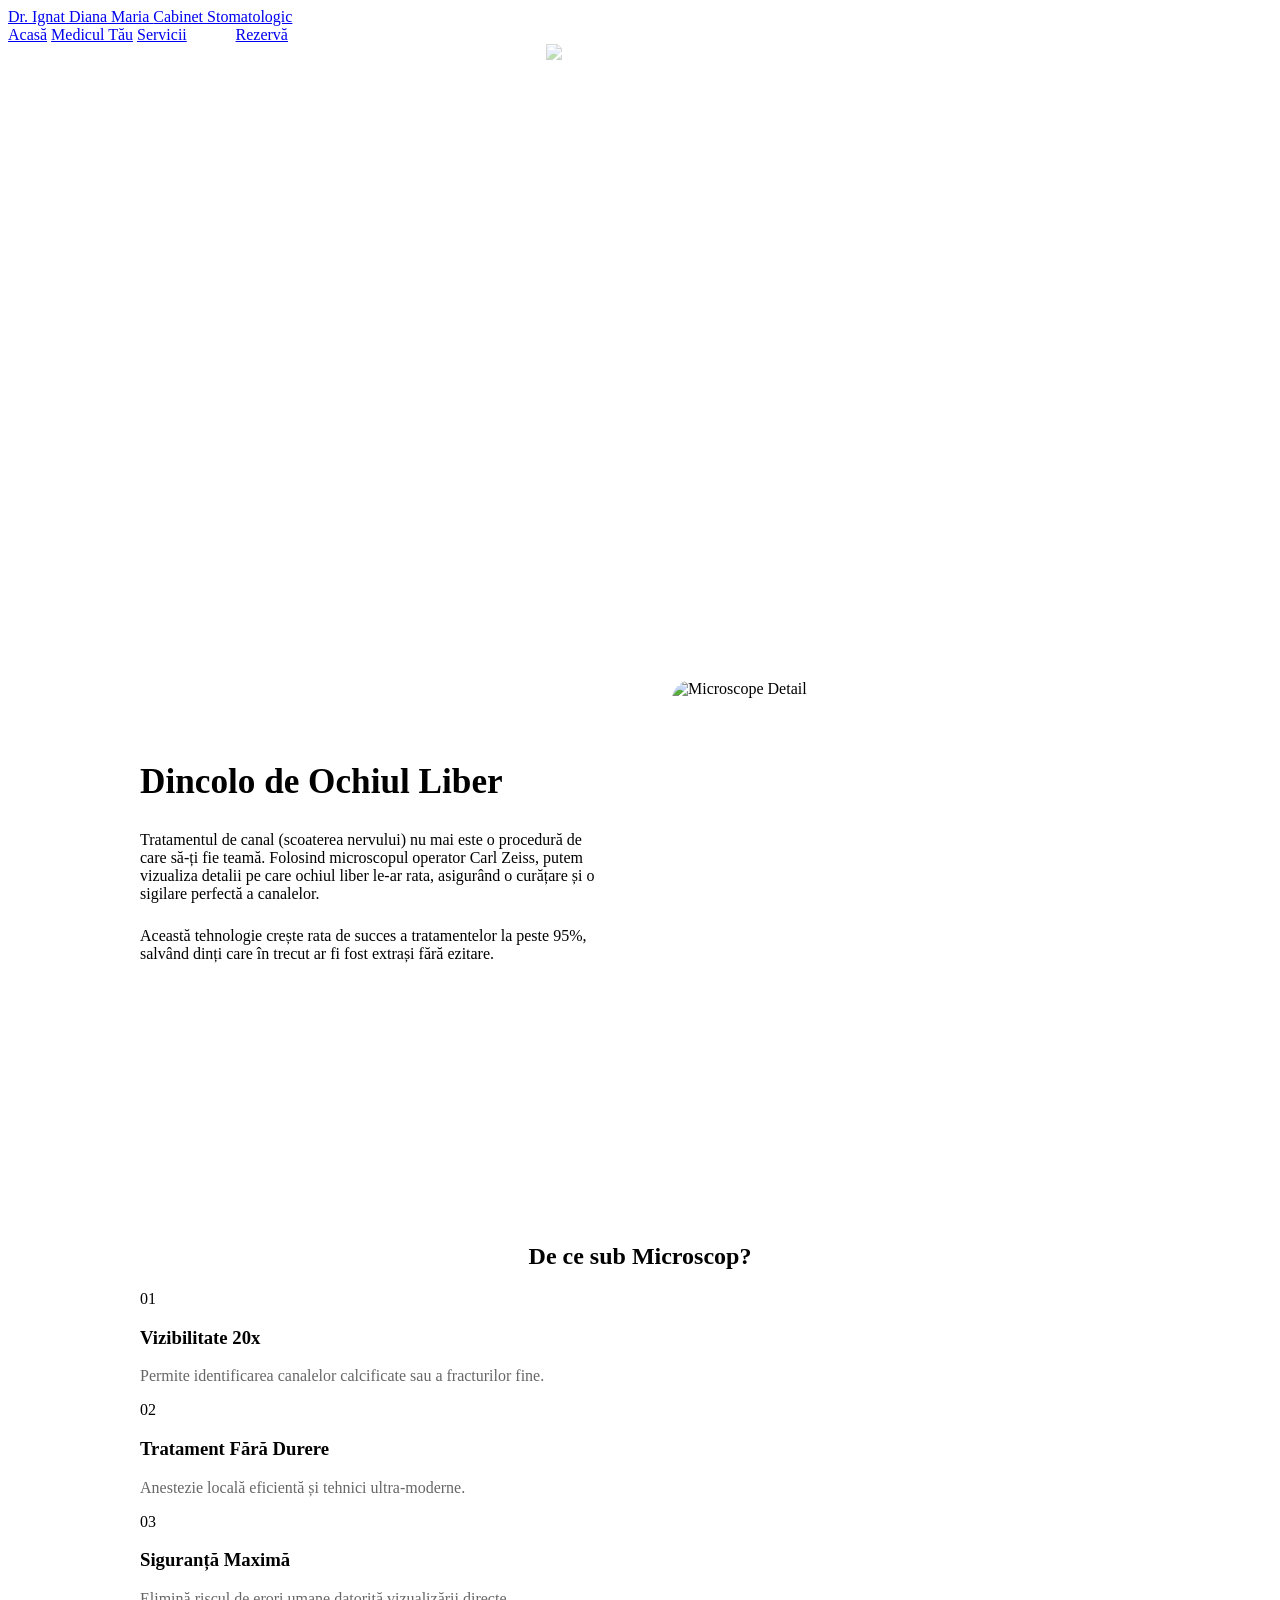
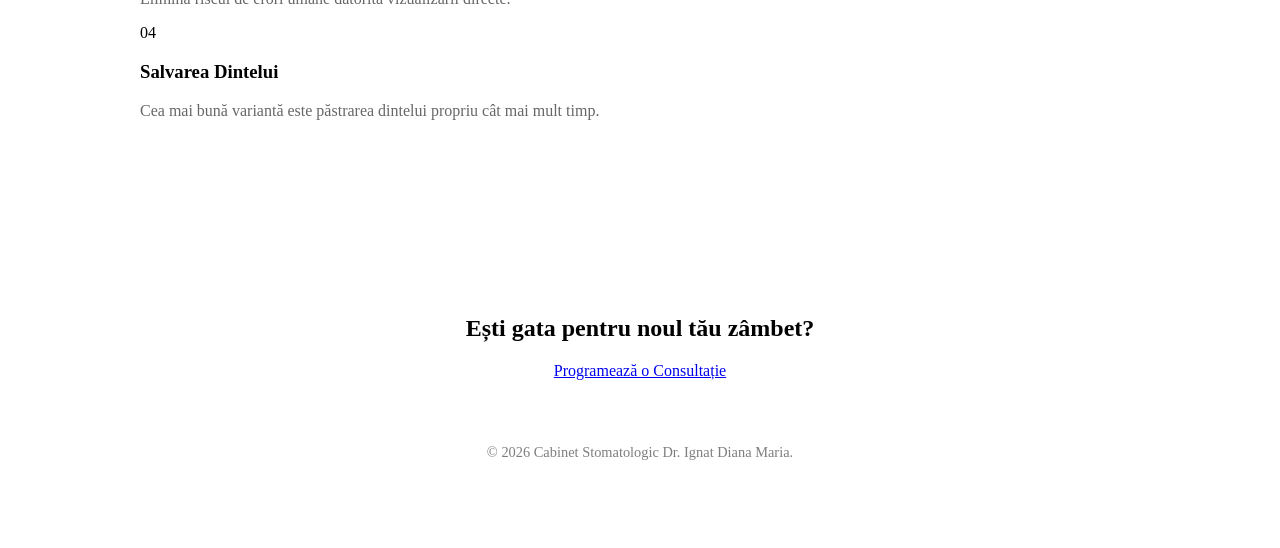
==== servicii/endodontie.html @ aad95152 "Implement cache busting for CSS and JS" ====
<!DOCTYPE html>
<html lang="ro">
<head>
    <meta charset="UTF-8">
    <meta name="viewport" content="width=device-width, initial-scale=1.0, maximum-scale=1.0, user-scalable=no">
    <title>Endodonție | Dr. Ignat Diana Maria</title>
    <meta name="description" content="Tratamente de canal sub microscop pentru salvarea dinților naturali. Endodonție de precizie în Cluj-Napoca.">
    
    <!-- Google Fonts -->
    <link rel="preconnect" href="https://fonts.googleapis.com">
    <link rel="preconnect" href="https://fonts.gstatic.com" crossorigin>
    <link href="https://fonts.googleapis.com/css2?family=Bodoni+Moda:ital,wght@0,400;0,500;0,600;0,700;1,400&family=Jost:wght@300;400;500;600;700&display=swap" rel="stylesheet">
    
    <!-- FontAwesome -->
    <link rel="stylesheet" href="https://cdnjs.cloudflare.com/ajax/libs/font-awesome/6.4.0/css/all.min.css">
    
    <!-- Custom Style -->
    <link rel="stylesheet" href="../css/style.css?v=202603092117">
    <style>
        .service-detail-hero {
            height: 60vh;
            position: relative;
            display: flex;
            align-items: center;
            justify-content: center;
            text-align: center;
            color: #fff;
            overflow: hidden;
            background-color: var(--surface-dark);
        }
        .service-hero-bg {
            position: absolute;
            top: 0;
            left: 0;
            width: 100%;
            height: 100%;
            z-index: 0;
        }
        .service-hero-bg img {
            width: 100%;
            height: 100%;
            object-fit: cover;
            opacity: 0.4;
        }
        .service-hero-content {
            position: relative;
            z-index: 1;
            max-width: 800px;
            padding: 0 5%;
        }
        .content-section {
            padding: 6rem 5%;
            max-width: 1000px;
            margin: 0 auto;
        }
        .content-grid {
            display: grid;
            grid-template-columns: 1fr 1fr;
            gap: 4rem;
            align-items: center;
        }
        .back-btn {
            display: inline-flex;
            align-items: center;
            gap: 10px;
            margin-bottom: 2rem;
            color: var(--accent-gold);
            font-weight: 500;
        }
        @media (max-width: 768px) {
            .content-grid { grid-template-columns: 1fr; }
        }
    </style>
</head>
<body>

    <!-- CUSTOM CURSOR -->
    <div class="custom-cursor"></div>

    <!-- NAVBAR -->
    <nav class="gsap-nav">
        <a href="../index.html" class="logo">
            Dr. Ignat Diana Maria
            <span>Cabinet Stomatologic</span>
        </a>
        <div class="nav-links">
            <a href="../index.html#acasa" class="nav-item">Acasă</a>
            <a href="../index.html#medic" class="nav-item">Medicul Tău</a>
            <a href="../index.html#servicii" class="nav-item">Servicii</a>
            <a href="../index.html#programare" class="btn-gold" style="padding: 0.6rem 1.8rem; margin-left: 1rem;">Rezervă</a>
        </div>
    </nav>

    <!-- SERVICE HERO -->
    <section class="service-detail-hero">
        <div class="service-hero-bg gs-reveal-img">
            <img src="https://images.unsplash.com/photo-1579684385127-1ef15d508118?auto=format&fit=crop&q=80&w=1500" alt="Endodonție sub Microscop" loading="eager" decoding="async">
        </div>
        <div class="service-hero-content">
            <a href="../index.html#servicii" class="back-btn gsap-fade-up"><i class="fa-solid fa-arrow-left"></i> Înapoi la servicii</a>
            <h1 class="section-title gsap-fade-up" style="color: #fff; margin-bottom: 1rem;">Endodonție sub Microscop</h1>
            <p class="gsap-fade-up" style="font-size: 1.2rem; opacity: 0.8;">Salvarea dintelui natural prin precizie microscopică.</p>
        </div>
    </section>

    <!-- CONTENT SECTION -->
    <section class="content-section">
        <div class="content-grid">
            <div class="gs-fade-up">
                <h2 class="section-title" style="font-size: 2.2rem;">Dincolo de Ochiul Liber</h2>
                <p>Tratamentul de canal (scoaterea nervului) nu mai este o procedură de care să-ți fie teamă. Folosind microscopul operator Carl Zeiss, putem vizualiza detalii pe care ochiul liber le-ar rata, asigurând o curățare și o sigilare perfectă a canalelor.</p>
                <p style="margin-top: 1.5rem;">Această tehnologie crește rata de succes a tratamentelor la peste 95%, salvând dinți care în trecut ar fi fost extrași fără ezitare.</p>
            </div>
            <div class="gs-reveal-img" style="border-radius: 20px; overflow: hidden; aspect-ratio: 4/3;">
                <img src="https://images.unsplash.com/photo-1588776814546-1ffcf47267a5?auto=format&fit=crop&q=80&w=800" alt="Microscope Detail" loading="lazy" decoding="async">
            </div>
        </div>
    </section>

    <!-- BENEFITS -->
    <section class="content-section" style="background: var(--surface-light);">
        <h2 class="section-title text-center" style="text-align: center;">De ce sub Microscop?</h2>
        <div class="journey-grid" style="color: var(--primary-text);">
            <div class="step-card gs-fade-up" style="background: transparent; border: none;">
                <div class="step-num" style="background: white;">01</div>
                <h3 style="color: var(--primary-text);">Vizibilitate 20x</h3>
                <p style="color: rgba(0,0,0,0.6);">Permite identificarea canalelor calcificate sau a fracturilor fine.</p>
            </div>
            <div class="step-card gs-fade-up" style="background: transparent; border: none; transition-delay: 0.1s;">
                <div class="step-num" style="background: white;">02</div>
                <h3 style="color: var(--primary-text);">Tratament Fără Durere</h3>
                <p style="color: rgba(0,0,0,0.6);">Anestezie locală eficientă și tehnici ultra-moderne.</p>
            </div>
            <div class="step-card gs-fade-up" style="background: transparent; border: none; transition-delay: 0.2s;">
                <div class="step-num" style="background: white;">03</div>
                <h3 style="color: var(--primary-text);">Siguranță Maximă</h3>
                <p style="color: rgba(0,0,0,0.6);">Elimină riscul de erori umane datorită vizualizării directe.</p>
            </div>
            <div class="step-card gs-fade-up" style="background: transparent; border: none; transition-delay: 0.3s;">
                <div class="step-num" style="background: white;">04</div>
                <h3 style="color: var(--primary-text);">Salvarea Dintelui</h3>
                <p style="color: rgba(0,0,0,0.6);">Cea mai bună variantă este păstrarea dintelui propriu cât mai mult timp.</p>
            </div>
        </div>
    </section>

    <!-- FOOTER -->
    <footer style="text-align: center; padding: 4rem 5%;">
        <h2 class="section-title">Ești gata pentru noul tău zâmbet?</h2>
        <a href="../index.html#programare" class="btn-gold">Programează o Consultație</a>
        <div style="margin-top: 4rem; opacity: 0.5; font-size: 0.9rem;">
            <p>&copy; 2026 Cabinet Stomatologic Dr. Ignat Diana Maria.</p>
        </div>
    </footer>

    <!-- SCRIPTS -->
    <script src="https://cdnjs.cloudflare.com/ajax/libs/gsap/3.12.2/gsap.min.js"></script>
    <script src="https://cdnjs.cloudflare.com/ajax/libs/gsap/3.12.2/ScrollTrigger.min.js"></script>
    <script src="https://cdn.jsdelivr.net/gh/studio-freight/lenis@1.0.27/bundled/lenis.min.js"></script>
    <script src="../js/script.js?v=202603092117"></script>
</body>
</html>
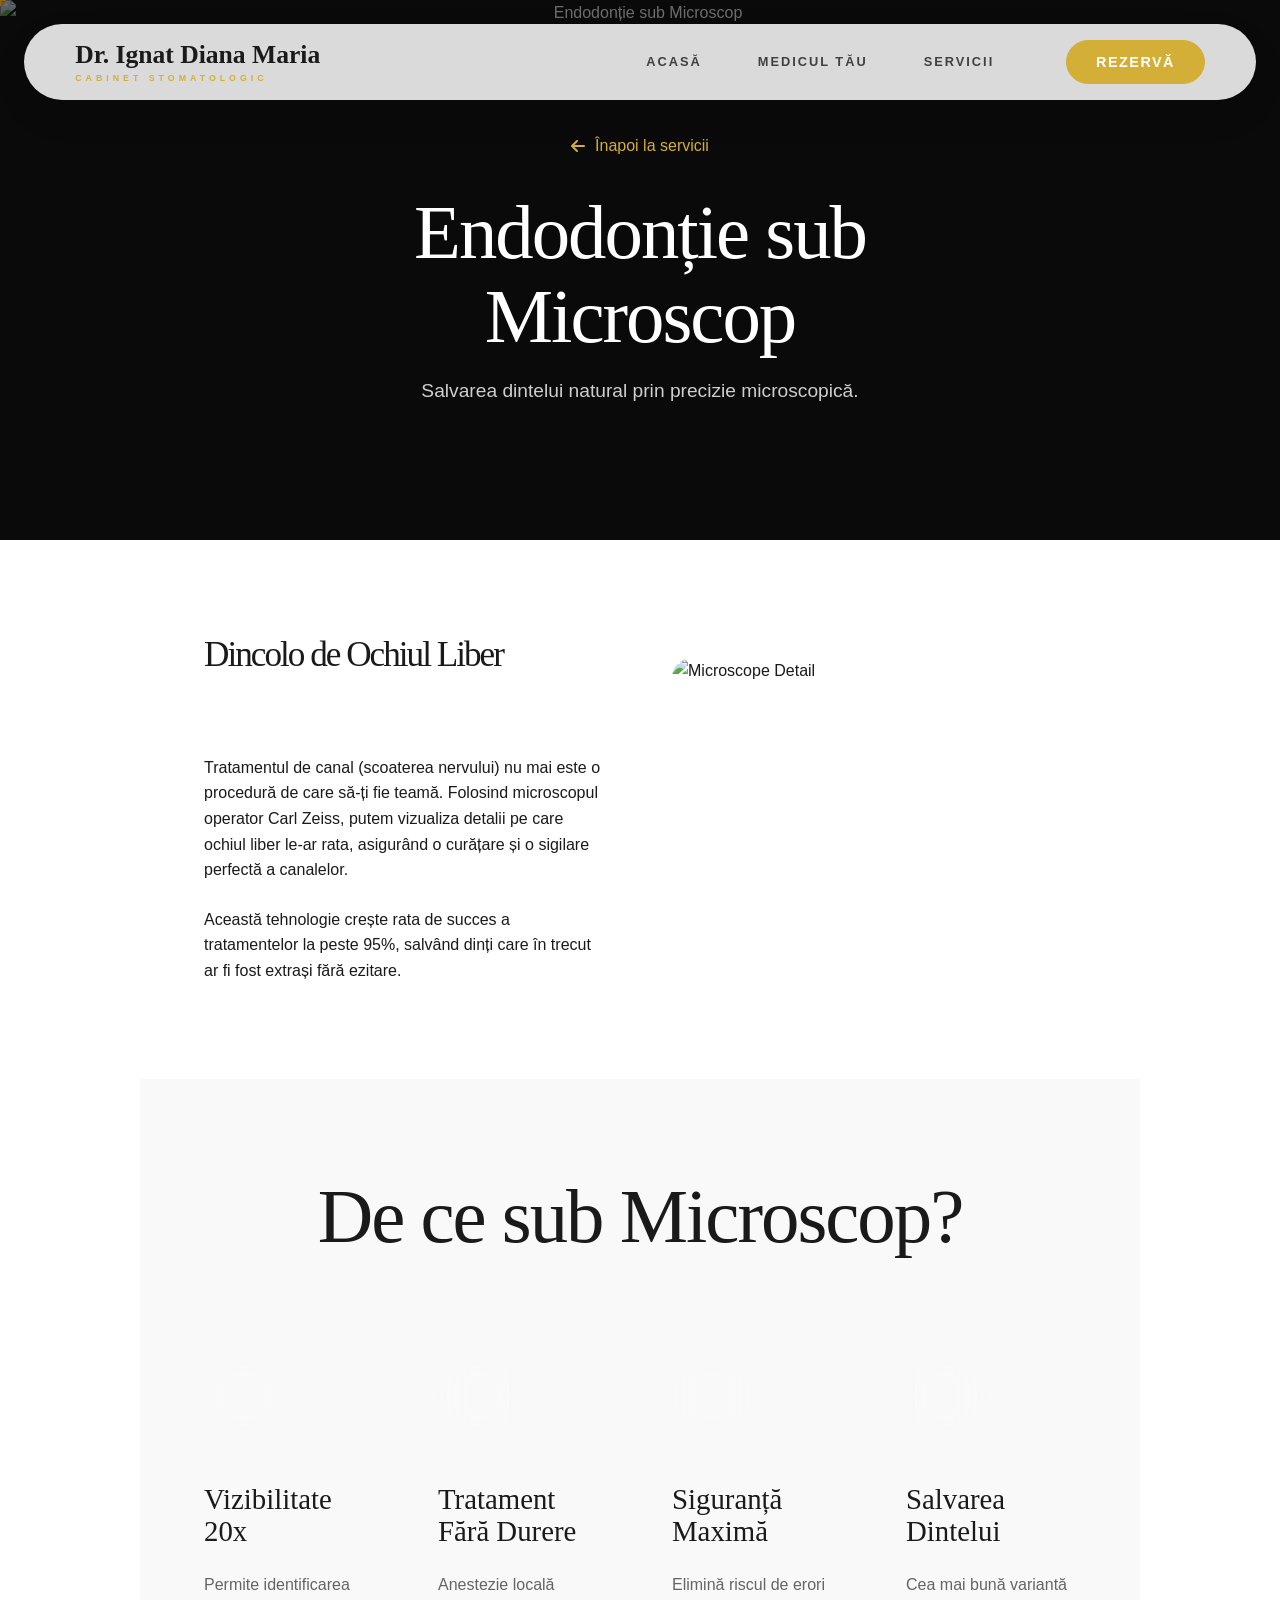
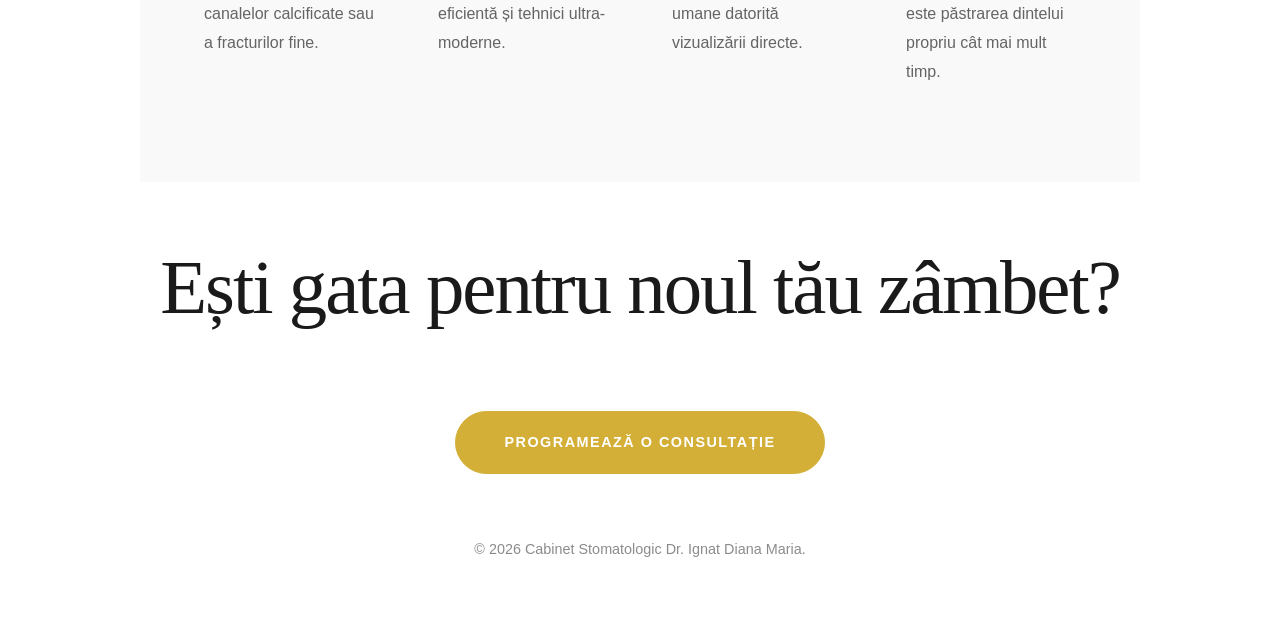
==== commit 401b5f0e: "Optimize animation speed: faster reveals and reduced parallax intensity" ====
--- a/servicii/endodontie.html
+++ b/servicii/endodontie.html
@@ -15,7 +15,7 @@
     <link rel="stylesheet" href="https://cdnjs.cloudflare.com/ajax/libs/font-awesome/6.4.0/css/all.min.css">
     
     <!-- Custom Style -->
-    <link rel="stylesheet" href="../css/style.css?v=202603092117">
+    <link rel="stylesheet" href="../css/style.css?v=202603092134">
     <style>
         .service-detail-hero {
             height: 60vh;
@@ -157,6 +157,6 @@
     <script src="https://cdnjs.cloudflare.com/ajax/libs/gsap/3.12.2/gsap.min.js"></script>
     <script src="https://cdnjs.cloudflare.com/ajax/libs/gsap/3.12.2/ScrollTrigger.min.js"></script>
     <script src="https://cdn.jsdelivr.net/gh/studio-freight/lenis@1.0.27/bundled/lenis.min.js"></script>
-    <script src="../js/script.js?v=202603092117"></script>
+    <script src="../js/script.js?v=202603092134"></script>
 </body>
 </html>
--- a/css/style.css
+++ b/css/style.css
@@ -0,0 +1,336 @@
+:root {
+    --primary-bg: #FFFFFF;
+    --primary-text: #1A1A1B;
+    --accent-gold: #D4AF37; /* Richer, more vibrant gold */
+    --surface-light: #F9F9F9;
+    --surface-dark: #0A0A0B; /* Refined Deep Charcoal */
+    --glass-bg: rgba(255, 255, 255, 0.85);
+    
+    --font-heading: 'Playfair Display', serif;
+    --font-body: 'Inter', sans-serif;
+    
+    --transition-smooth: all 0.4s cubic-bezier(0.16, 1, 0.3, 1);
+}
+
+/* Lenis Smooth Scroll */
+html.lenis { height: auto; }
+.lenis.lenis-smooth { scroll-behavior: auto; }
+.lenis.lenis-smooth [data-lenis-prevent] { overscroll-behavior: contain; }
+.lenis.lenis-stopped { overflow: hidden; }
+
+* { margin: 0; padding: 0; box-sizing: border-box; }
+
+body {
+    font-family: var(--font-body);
+    background-color: var(--primary-bg);
+    color: var(--primary-text);
+    line-height: 1.6;
+    overflow-x: hidden;
+    -webkit-font-smoothing: antialiased;
+}
+
+h1, h2, h3, h4 { font-family: var(--font-heading); font-weight: 400; line-height: 1.1; }
+a { text-decoration: none; color: inherit; transition: var(--transition-smooth); }
+img { display: block; width: 100%; height: auto; }
+
+/* ==========================================
+   2. CUSTOM CURSOR
+   ========================================== */
+@media (pointer: fine) {
+    body, a, button, input, select, textarea, .ba-slider-input { cursor: none; }
+    .custom-cursor {
+        position: fixed; top: 0; left: 0; width: 12px; height: 12px;
+        background-color: var(--accent-gold); border-radius: 50%;
+        pointer-events: none; z-index: 9999; transform: translate(-50%, -50%);
+        transition: width 0.3s, height 0.3s, background-color 0.3s;
+        mix-blend-mode: difference;
+    }
+    .custom-cursor.hovered {
+        width: 40px; height: 40px; background-color: #fff; mix-blend-mode: difference;
+    }
+}
+
+/* ==========================================
+   3. UI ELEMENTS & UTILS
+   ========================================== */
+.btn-gold {
+    display: inline-flex; align-items: center; justify-content: center;
+    background-color: var(--accent-gold); color: #fff;
+    padding: 1.2rem 3rem; border-radius: 100px;
+    font-family: var(--font-body); font-weight: 600; font-size: 0.9rem; letter-spacing: 1.5px;
+    text-transform: uppercase; border: 1px solid var(--accent-gold); 
+    overflow: hidden; position: relative; z-index: 1; transition: transform 0.3s ease, background-color 0.6s ease, border-color 0.6s ease, box-shadow 0.6s ease;
+}
+.btn-gold::after {
+    content: ''; position: absolute; bottom: 0; left: 0; width: 100%; height: 100%;
+    background-color: var(--surface-dark); transform: translateY(100%);
+    z-index: -1; transition: transform 0.6s cubic-bezier(0.23, 1, 0.32, 1);
+}
+.btn-gold:hover { border-color: var(--surface-dark); color: #fff; transform: translateY(-3px); box-shadow: 0 10px 20px rgba(0,0,0,0.1); }
+.btn-gold:hover::after { transform: translateY(0); }
+
+.section-padding { padding: 12rem 5%; }
+.section-subtitle {
+    font-size: 0.8rem; text-transform: uppercase; letter-spacing: 5px;
+    color: var(--accent-gold); margin-bottom: 2rem; display: block; font-weight: 600;
+}
+.section-title { font-size: clamp(3.5rem, 6vw, 5.5rem); margin-bottom: 5rem; letter-spacing: -2px; font-weight: 400; }
+
+.glass-card {
+    background: var(--glass-bg);
+    backdrop-filter: blur(20px);
+    -webkit-backdrop-filter: blur(20px);
+    border: 1px solid var(--glass-border);
+    border-radius: 40px;
+    box-shadow: 0 20px 50px rgba(0,0,0,0.03);
+}
+
+.liquid-reveal {
+    overflow: hidden;
+    position: relative;
+}
+
+.reveal-text {
+    display: inline-block;
+    will-change: transform;
+}
+
+/* ==========================================
+   4. NAVIGATION (PRO MAX FLOATING)
+   ========================================== */
+nav {
+    position: fixed; top: 1.5rem; left: 50%; transform: translateX(-50%); 
+    width: calc(100% - 3rem); max-width: 1400px; padding: 1rem 4%;
+    display: flex; justify-content: space-between; align-items: center;
+    z-index: 1000; background: var(--glass-bg);
+    backdrop-filter: blur(20px); -webkit-backdrop-filter: blur(20px);
+    border: 1px solid var(--glass-border); border-radius: 100px;
+    box-shadow: 0 15px 40px rgba(0,0,0,0.06);
+}
+.logo { font-family: var(--font-heading); font-size: 1.6rem; font-weight: 700; display: flex; flex-direction: column; line-height: 1; }
+.logo span { font-family: var(--font-body); font-size: 0.55rem; letter-spacing: 4px; color: var(--accent-gold); text-transform: uppercase; margin-top: 6px; font-weight: 700; }
+
+.nav-links { display: flex; gap: 3.5rem; align-items: center; }
+.nav-links a.nav-item { font-size: 0.8rem; font-weight: 700; text-transform: uppercase; letter-spacing: 2px; position: relative; opacity: 0.8; }
+.nav-links a.nav-item::after {
+    content: ''; position: absolute; width: 0%; height: 2px; bottom: -8px; left: 0;
+    background-color: var(--accent-gold); transition: var(--transition-smooth);
+}
+.nav-links a.nav-item:hover { opacity: 1; color: var(--accent-gold); }
+.nav-links a.nav-item:hover::after { width: 100%; }
+
+/* ==========================================
+   5. HERO
+   ========================================== */
+.hero { 
+    position: relative; height: 100vh; display: flex; align-items: center; padding: 0 5%; overflow: hidden; 
+    background: radial-gradient(circle at center, #1A1A1B 0%, #0A0A0B 100%); 
+}
+.hero-img-container { position: absolute; top: 0; left: 0; width: 100%; height: 120%; z-index: 0; }
+.hero-img-container img { width: 100%; height: 100%; object-fit: cover; opacity: 0.5; }
+.hero-content { position: relative; z-index: 1; max-width: 900px; color: #fff; margin-top: 4rem; }
+.hero-title { font-size: clamp(3rem, 7vw, 6.5rem); margin-bottom: 1.5rem; }
+.hero-title .line { display: block; overflow: hidden; }
+.hero-desc { font-size: 1.1rem; color: rgba(255,255,255,0.8); max-width: 500px; font-weight: 300; margin-bottom: 3rem; }
+.hero-subheadline { 
+    display: none;
+}
+
+/* ==========================================
+   6. MARQUEE
+   ========================================== */
+.marquee-section {
+    padding: 3rem 0; background: var(--surface-light); overflow: hidden;
+    border-top: 1px solid var(--glass-border); border-bottom: 1px solid var(--glass-border); 
+    display: flex; flex-direction: column; align-items: center;
+}
+.marquee-title { 
+    font-size: 0.7rem; text-transform: uppercase; letter-spacing: 5px; 
+    color: var(--primary-text); opacity: 0.3; text-align: center; 
+    margin-bottom: 2rem; font-weight: 800; display: block; 
+    padding: 0 20px;
+}
+.marquee-container { display: flex; width: 200%; }
+.marquee-content { display: flex; justify-content: space-around; min-width: 100%; animation: scroll 40s linear infinite; gap: 4rem; padding: 0 2rem; }
+.marquee-content span { font-family: var(--font-heading); font-size: 2.5rem; font-weight: 400; color: var(--primary-text); opacity: 0.7; letter-spacing: 2px; font-style: italic; white-space: nowrap; flex-shrink: 0; }
+@keyframes scroll { 0% { transform: translateX(0); } 100% { transform: translateX(-100%); } }
+
+/* ==========================================
+   7. DOCTOR
+   ========================================== */
+.doctor-section { display: grid; grid-template-columns: 1fr 1fr; gap: 8rem; align-items: center; }
+.doctor-image { position: relative; border-radius: 40px; overflow: hidden; aspect-ratio: 3.5/4.5; box-shadow: 0 40px 80px rgba(0,0,0,0.12); border: 1px solid var(--glass-border); }
+.doctor-image img { height: 100%; object-fit: cover; transform: scale(1.02); transition: transform 3s cubic-bezier(0.23, 1, 0.32, 1); }
+.doctor-image:hover img { transform: scale(1.1); }
+.doctor-info h2 { margin-bottom: 3rem; }
+.doctor-info p { font-size: 1.2rem; color: var(--primary-text); opacity: 0.75; margin-bottom: 2.5rem; font-weight: 400; line-height: 1.9; }
+.doctor-info .signature { font-family: var(--font-heading); font-style: italic; font-size: 3.5rem; color: var(--accent-gold); margin-top: 3rem; display: block; filter: drop-shadow(0 5px 15px rgba(202,138,4,0.1)); }
+
+/* ==========================================
+   8. JOURNEY
+   ========================================== */
+.journey-section { background-color: var(--surface-dark); color: #fff; }
+.journey-grid { display: grid; grid-template-columns: repeat(4, 1fr); gap: 4rem; margin-top: 6rem; position: relative; }
+.journey-grid::before { content: ''; position: absolute; top: 40px; left: 0; width: 100%; height: 1px; background: rgba(255,255,255,0.06); z-index: 0; }
+.step-card { position: relative; z-index: 1; }
+.step-num {
+    width: 80px; height: 80px; border-radius: 50%; background: transparent; border: 1px solid var(--accent-gold); color: var(--accent-gold);
+    display: flex; align-items: center; justify-content: center; font-family: var(--font-heading); font-size: 2.2rem; margin-bottom: 3rem; transition: var(--transition-smooth);
+    backdrop-filter: blur(15px); background: rgba(202,138,4,0.05);
+}
+.step-card:hover .step-num { background: var(--accent-gold); color: #fff; transform: scale(1.15) rotate(10deg); box-shadow: 0 15px 30px rgba(202,138,4,0.3); }
+.step-card h3 { font-size: 1.8rem; margin-bottom: 1.5rem; font-weight: 500; }
+.step-card p { font-size: 1rem; color: rgba(255,255,255,0.4); line-height: 1.8; font-weight: 300; }
+
+/* ==========================================
+   9. BENTO GRID (PRO MAX LIQUID)
+   ========================================== */
+.bento-grid { display: grid; grid-template-columns: repeat(4, 1fr); grid-auto-rows: 380px; gap: 30px; }
+.bento-item { position: relative; border-radius: 40px; overflow: hidden; display: flex; flex-direction: column; justify-content: flex-end; padding: 3rem; border: 1px solid var(--glass-border); background: var(--glass-bg); backdrop-filter: blur(10px); -webkit-backdrop-filter: blur(10px); }
+.bento-item img { position: absolute; top: 0; left: 0; width: 100%; height: 100%; object-fit: cover; transition: transform 1.5s cubic-bezier(0.23, 1, 0.32, 1); }
+.bento-item:hover img { transform: scale(1.1); }
+.bento-overlay { position: absolute; inset: 0; background: linear-gradient(to top, rgba(28,25,23,0.9) 0%, rgba(28,25,23,0.1) 60%); transition: var(--transition-smooth); }
+.bento-item:hover .bento-overlay { background: linear-gradient(to top, rgba(28,25,23,1) 0%, rgba(28,25,23,0.3) 70%); }
+.bento-item::after {
+    content: "Vezi Detalii"; position: absolute; top: 50%; left: 50%; transform: translate(-50%, -100%) scale(0.9);
+    color: #fff; font-family: var(--font-body); font-size: 0.8rem; letter-spacing: 4px; text-transform: uppercase;
+    opacity: 0; transition: var(--transition-smooth); z-index: 3; pointer-events: none; 
+    border: 1px solid rgba(255,255,255,0.5); padding: 14px 28px; border-radius: 100px;
+    background: rgba(255,255,255,0.15); backdrop-filter: blur(20px); font-weight: 700;
+}
+.bento-item:hover::after { opacity: 1; transform: translate(-50%, -50%) scale(1); }
+.bento-content { position: relative; z-index: 2; color: #fff; }
+.bento-content h3 { font-size: 2.5rem; margin-bottom: 1rem; font-weight: 600; line-height: 1; }
+.bento-content p { font-size: 1rem; opacity: 0.7; font-weight: 400; }
+.item-large { grid-column: span 2; grid-row: span 2; }
+.item-wide { grid-column: span 2; grid-row: span 1; }
+.item-box { grid-column: span 1; grid-row: span 1; }
+
+.cursor-label {
+    position: fixed; top: 0; left: 0; pointer-events: none; z-index: 10000;
+    color: #fff; font-size: 0.75rem; font-family: var(--font-body); text-transform: uppercase; letter-spacing: 2px;
+    opacity: 0; transition: opacity 0.4s; white-space: nowrap; transform: translate(25px, 25px); font-weight: 700;
+}
+
+/* ==========================================
+   10. BEFORE / AFTER
+   ========================================== */
+.ba-container { position: relative; max-width: 1200px; margin: 0 auto; border-radius: 40px; overflow: hidden; aspect-ratio: 16/9; border: 1px solid var(--glass-border); box-shadow: 0 50px 100px rgba(0,0,0,0.1); }
+.ba-image { position: absolute; top: 0; left: 0; width: 100%; height: 100%; object-fit: cover; }
+.ba-image-before-wrapper { position: absolute; top: 0; left: 0; width: 50%; height: 100%; overflow: hidden; border-right: 3px solid #fff; }
+.ba-label { position: absolute; bottom: 30px; padding: 10px 20px; background: var(--glass-bg); backdrop-filter: blur(15px); font-size: 0.75rem; font-weight: 800; border-radius: 100px; text-transform: uppercase; z-index: 10; letter-spacing: 2px; border: 1px solid var(--glass-border); }
+.label-before { left: 30px; } .label-after { right: 30px; }
+.ba-slider-input { position: absolute; top: 0; left: 0; width: 100%; height: 100%; opacity: 0; z-index: 20; }
+.ba-slider-button { position: absolute; top: 50%; left: 50%; transform: translate(-50%, -50%); width: 60px; height: 60px; background: #fff; border-radius: 50%; display: flex; align-items: center; justify-content: center; z-index: 15; color: var(--accent-gold); pointer-events: none; box-shadow: 0 0 30px rgba(0,0,0,0.2); font-size: 1.2rem; }
+
+/* ==========================================
+   11. TESTIMONIALS (PRO MAX)
+   ========================================== */
+#recenzii { overflow: hidden; background: var(--surface-light); }
+.testimonial-wrapper { overflow: hidden; width: 100%; padding: 4rem 0; }
+.testimonials-grid { display: flex; gap: 3rem; width: max-content; }
+.testimonial-card { flex: 0 0 500px; background: var(--primary-bg); padding: 5rem 4rem; border-radius: 40px; border: 1px solid var(--glass-border); box-shadow: 0 30px 60px rgba(0,0,0,0.04); }
+.quote-icon { color: var(--accent-gold); font-size: 3rem; opacity: 0.5; margin-bottom: 2.5rem; }
+.testimonial-text { font-size: 1.4rem; font-style: italic; margin-bottom: 4rem; color: var(--primary-text); line-height: 1.7; font-family: var(--font-heading); font-weight: 500; }
+.patient-info { display: flex; align-items: center; gap: 25px; }
+.patient-avatar { width: 65px; height: 65px; border-radius: 50%; background: var(--surface-dark); color: var(--accent-gold); display: flex; align-items: center; justify-content: center; font-family: var(--font-heading); font-size: 1.6rem; border: 1px solid var(--accent-gold); }
+.patient-details h4 { font-family: var(--font-body); font-size: 1.1rem; font-weight: 700; color: var(--primary-text); letter-spacing: 0.5px; }
+.verified-badge { color: #CA8A04; font-size: 0.7rem; text-transform: uppercase; letter-spacing: 2px; font-weight: 800; margin-top: 8px; display: flex; align-items: center; gap: 8px; }
+
+/* ==========================================
+   12. BOOKING FORM (PRO MAX GLASS)
+   ========================================== */
+.booking-section { 
+    background: radial-gradient(circle at center, #1A1A1B 0%, #0A0A0B 100%); 
+    color: #fff; position: relative; 
+}
+.booking-container { max-width: 1100px; margin: 0 auto; background: rgba(255,255,255,0.02); padding: 6rem; border-radius: 48px; border: 1px solid rgba(255,255,255,0.05); backdrop-filter: blur(60px); -webkit-backdrop-filter: blur(60px); box-shadow: 0 40px 100px rgba(0,0,0,0.2); }
+.form-grid { display: grid; grid-template-columns: 1fr 1fr; gap: 5rem 4rem; }
+.form-group.full-width { grid-column: span 2; }
+.form-control { 
+    width: 100%; background: transparent; border: none; 
+    border-bottom: 1.5px solid rgba(255,255,255,0.15); 
+    padding: 1.2rem 0; color: #fff; font-family: var(--font-body); 
+    font-size: 1rem; transition: var(--transition-smooth); font-weight: 400; 
+    border-radius: 0;
+}
+.form-control:focus { outline: none; border-bottom-color: var(--accent-gold); padding-left: 15px; background: rgba(255,255,255,0.02); }
+.form-control::placeholder { color: rgba(255,255,255,0.35); }
+
+/* Premium Select Cassette */
+select.form-control { 
+    cursor: pointer; 
+    appearance: none;
+    -webkit-appearance: none;
+    background-image: url("data:image/svg+xml,%3Csvg xmlns='http://www.w3.org/2000/svg' width='24' height='24' viewBox='0 0 24 24' fill='none' stroke='%23D4AF37' stroke-width='2' stroke-linecap='round' stroke-linejoin='round'%3E%3Cpolyline points='6 9 12 15 18 9'%3E%3C/polyline%3E%3C/svg%3E");
+    background-repeat: no-repeat;
+    background-position: right 10px center;
+    background-size: 1.2rem;
+    padding-right: 40px !important;
+}
+select.form-control option { background: #0A0A0B; color: #fff; padding: 15px; }
+.form-submit { grid-column: span 2; display: flex; justify-content: space-between; align-items: center; margin-top: 3rem; }
+.whatsapp-alt { font-size: 0.9rem; color: rgba(255,255,255,0.4); letter-spacing: 1px; }
+.whatsapp-alt a { color: var(--accent-gold); font-weight: 700; text-decoration: underline; text-underline-offset: 6px; }
+
+/* ==========================================
+   13. FOOTER & FLOATERS (PRO MAX)
+   ========================================== */
+footer { background: var(--primary-bg); padding: 8rem 5% 4rem; border-top: 1px solid var(--glass-border); }
+.footer-grid { display: grid; grid-template-columns: 1.5fr 1fr 2fr; gap: 6rem; margin-bottom: 6rem; }
+.footer-col h4 { font-size: 1rem; font-weight: 800; margin-bottom: 2.5rem; color: var(--primary-text); font-family: var(--font-body); text-transform: uppercase; letter-spacing: 3px; }
+.footer-links { display: flex; flex-direction: column; gap: 1.5rem; }
+.footer-links a { color: var(--primary-text); opacity: 0.5; font-size: 1rem; font-weight: 500; }
+.footer-links a:hover { color: var(--accent-gold); opacity: 1; padding-left: 10px; }
+.map-container { width: 100%; height: 350px; border-radius: 32px; overflow: hidden; filter: grayscale(100%) brightness(0.9) contrast(1.1); transition: var(--transition-smooth); border: 1px solid var(--glass-border); }
+.map-container:hover { filter: grayscale(0%) brightness(1) contrast(1); }
+.footer-bottom { padding-top: 4rem; border-top: 1px solid var(--glass-border); display: flex; justify-content: space-between; align-items: center; font-size: 0.85rem; color: var(--primary-text); opacity: 0.4; font-weight: 600; }
+.social-icons { display: flex; gap: 2rem; }
+.social-icons a { color: var(--primary-text); font-size: 1.6rem; transition: var(--transition-smooth); opacity: 0.6; }
+.social-icons a:hover { color: var(--accent-gold); opacity: 1; transform: translateY(-5px); }
+
+.wa-float {
+    position: fixed; bottom: 50px; right: 50px; width: 75px; height: 75px; background-color: var(--surface-dark); color: var(--accent-gold); border: 1px solid var(--accent-gold); border-radius: 100px; display: flex; align-items: center; justify-content: center; font-size: 2.5rem; z-index: 1000; box-shadow: 0 20px 40px rgba(202,138,4,0.2); transition: var(--transition-smooth);
+}
+.wa-float:hover { background-color: var(--accent-gold); color: #fff; transform: translateY(-10px) scale(1.1); }
+.wa-float::before { content: "Programează-te ONLINE"; position: absolute; right: 100px; background: var(--surface-dark); color: #fff; padding: 12px 24px; border-radius: 16px; font-size: 0.95rem; opacity: 0; pointer-events: none; transition: var(--transition-smooth); white-space: nowrap; border: 1px solid rgba(255,255,255,0.1); font-weight: 600; letter-spacing: 1px; box-shadow: 0 10px 20px rgba(0,0,0,0.2); }
+.wa-float:hover::before { opacity: 1; transform: translateX(-15px); }
+
+/* ==========================================
+   14. RESPONSIVE QUERIES
+   ========================================== */
+@media (max-width: 1200px) {
+    .doctor-section { gap: 4rem; }
+    .bento-grid { grid-template-columns: repeat(2, 1fr); }
+    .item-large, .item-wide { grid-column: span 2; }
+}
+@media (max-width: 1024px) {
+    .doctor-section, .journey-grid { grid-template-columns: 1fr; gap: 4rem; }
+    .journey-grid::before { display: none; }
+    .footer-grid { grid-template-columns: 1fr; gap: 4rem; }
+    .footer-col:last-child { grid-column: span 1; }
+    nav { width: calc(100% - 2rem); top: 1rem; }
+}
+@media (max-width: 768px) {
+    .nav-links { display: none; }
+    .bento-grid { grid-template-columns: 1fr; grid-auto-rows: 300px; }
+    .item-large, .item-wide, .item-box { grid-column: span 1; grid-row: span 1; }
+    .form-grid { grid-template-columns: 1fr; }
+    .form-group.full-width { grid-column: span 1; }
+    .form-submit { flex-direction: column; gap: 2rem; text-align: center; }
+    .section-padding { padding: 6rem 5%; }
+    .wa-float { bottom: 20px; right: 20px; width: 60px; height: 60px; font-size: 1.8rem; }
+    .booking-container { padding: 3rem 1.5rem; border-radius: 24px; }
+    .form-grid { gap: 2.5rem; }
+    .form-control { font-size: 1.1rem; padding: 20px 0; }
+    select.form-control { 
+        height: 70px !important; 
+        font-size: 1.1rem !important;
+        background-color: rgba(255,255,255,0.1) !important; 
+        padding: 0 15px !important; 
+        border-radius: 12px !important;
+        border-bottom: 2px solid var(--accent-gold) !important;
+        display: flex; align-items: center;
+    }
+    .form-submit { margin-top: 2rem; }
+}
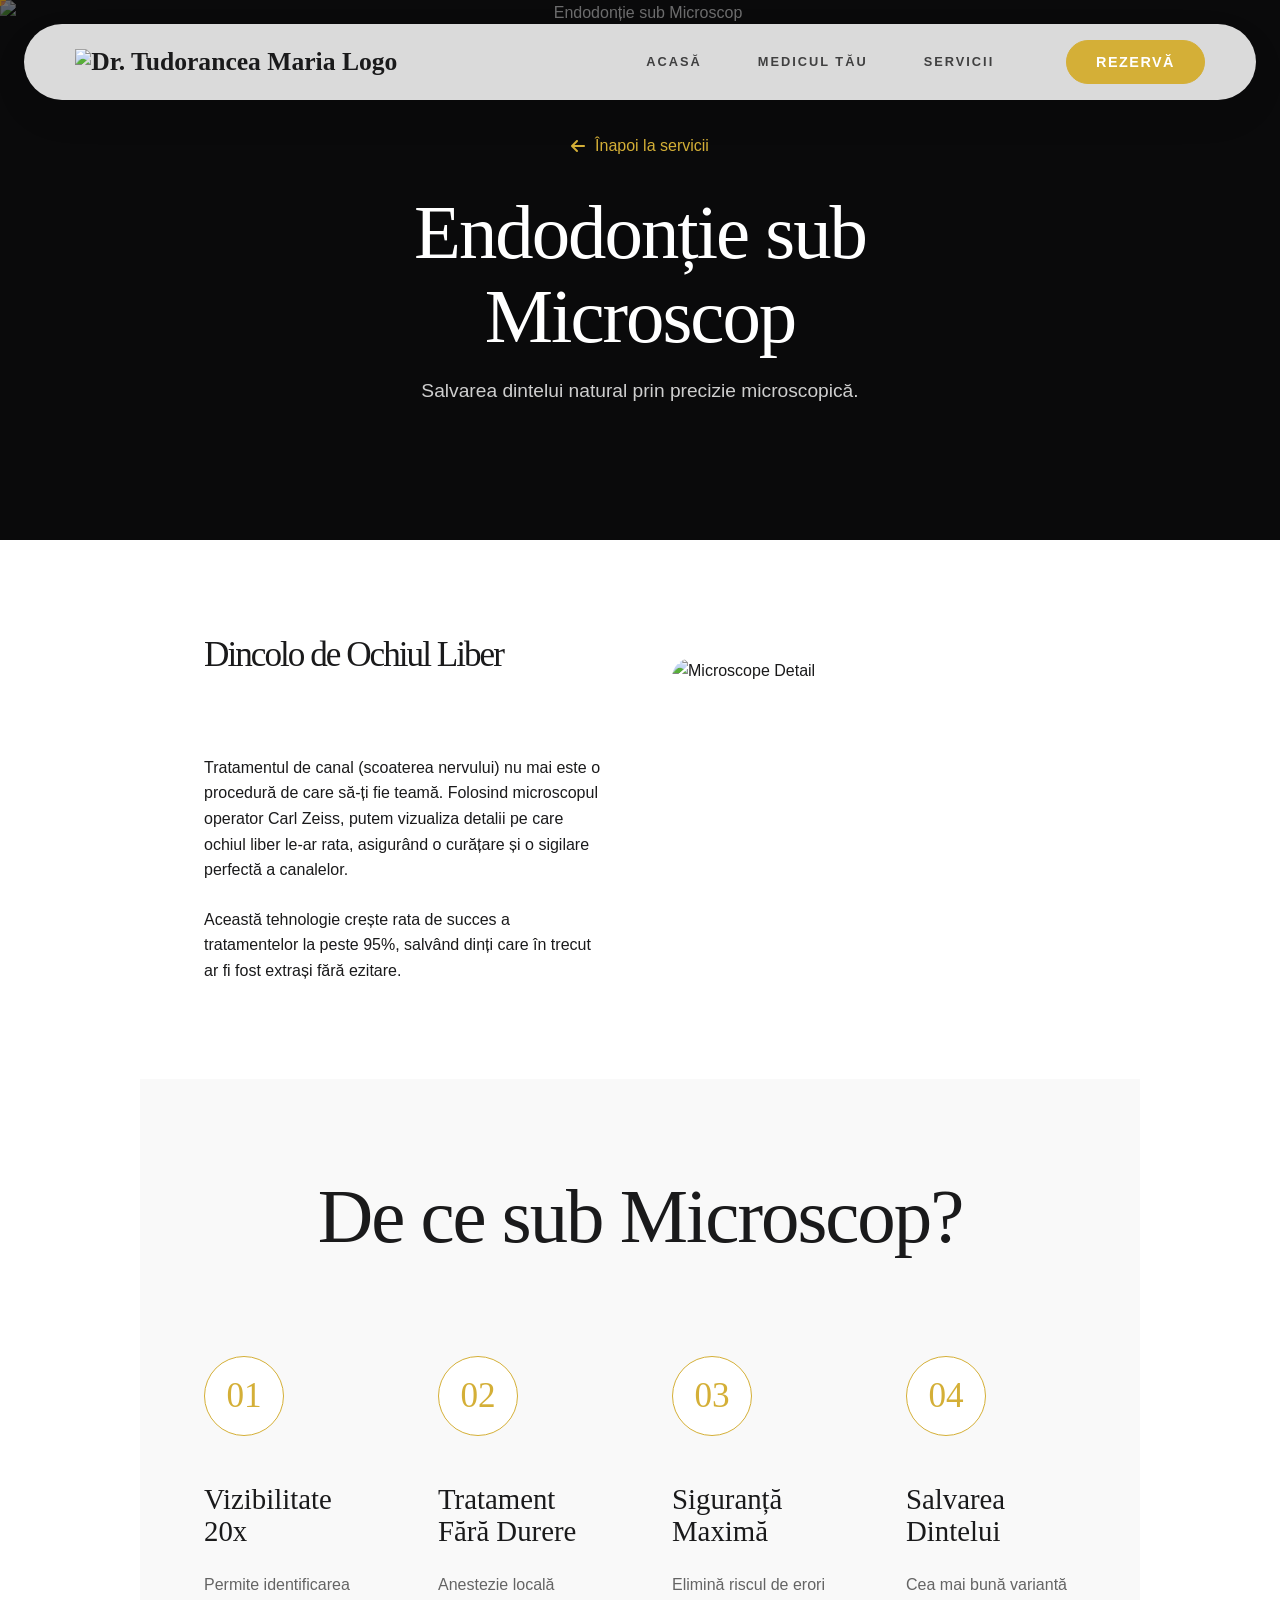
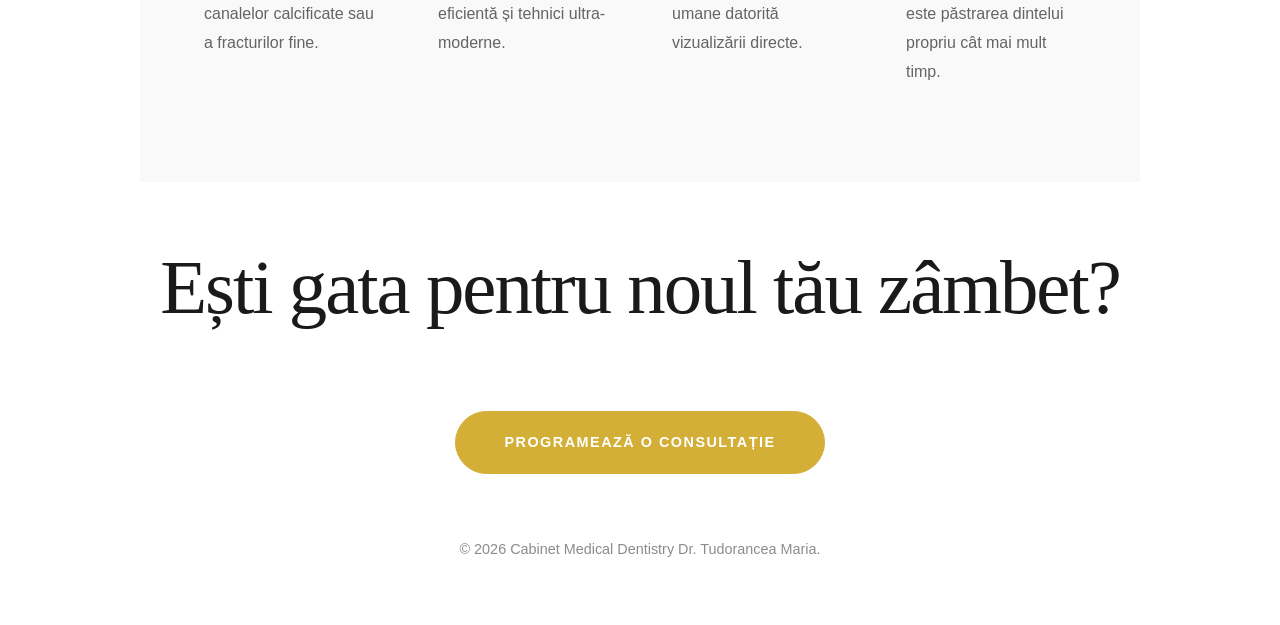
==== commit c416639b: "Update cache busting versions for navbar title integration" ====
--- a/servicii/endodontie.html
+++ b/servicii/endodontie.html
@@ -3,7 +3,7 @@
 <head>
     <meta charset="UTF-8">
     <meta name="viewport" content="width=device-width, initial-scale=1.0, maximum-scale=1.0, user-scalable=no">
-    <title>Endodonție | Dr. Ignat Diana Maria</title>
+    <title>Endodonție | Dr. Tudorancea Maria</title>
     <meta name="description" content="Tratamente de canal sub microscop pentru salvarea dinților naturali. Endodonție de precizie în Cluj-Napoca.">
     
     <!-- Google Fonts -->
@@ -15,7 +15,7 @@
     <link rel="stylesheet" href="https://cdnjs.cloudflare.com/ajax/libs/font-awesome/6.4.0/css/all.min.css">
     
     <!-- Custom Style -->
-    <link rel="stylesheet" href="../css/style.css?v=202603092134">
+    <link rel="stylesheet" href="../css/style.css?v=20260313140100">
     <style>
         .service-detail-hero {
             height: 60vh;
@@ -79,10 +79,7 @@
 
     <!-- NAVBAR -->
     <nav class="gsap-nav">
-        <a href="../index.html" class="logo">
-            Dr. Ignat Diana Maria
-            <span>Cabinet Stomatologic</span>
-        </a>
+        <a href="../index.html" class="logo"><img src="../img/logo.png?v=20260313140100" alt="Dr. Tudorancea Maria Logo" class="nav-logo-img"></a>
         <div class="nav-links">
             <a href="../index.html#acasa" class="nav-item">Acasă</a>
             <a href="../index.html#medic" class="nav-item">Medicul Tău</a>
@@ -149,7 +146,7 @@
         <h2 class="section-title">Ești gata pentru noul tău zâmbet?</h2>
         <a href="../index.html#programare" class="btn-gold">Programează o Consultație</a>
         <div style="margin-top: 4rem; opacity: 0.5; font-size: 0.9rem;">
-            <p>&copy; 2026 Cabinet Stomatologic Dr. Ignat Diana Maria.</p>
+            <p>&copy; 2026 Cabinet Medical Dentistry Dr. Tudorancea Maria.</p>
         </div>
     </footer>
 
@@ -157,6 +154,6 @@
     <script src="https://cdnjs.cloudflare.com/ajax/libs/gsap/3.12.2/gsap.min.js"></script>
     <script src="https://cdnjs.cloudflare.com/ajax/libs/gsap/3.12.2/ScrollTrigger.min.js"></script>
     <script src="https://cdn.jsdelivr.net/gh/studio-freight/lenis@1.0.27/bundled/lenis.min.js"></script>
-    <script src="../js/script.js?v=202603092134"></script>
+    <script src="../js/script.js?v=20260313140100"></script>
 </body>
 </html>
--- a/css/style.css
+++ b/css/style.css
@@ -142,13 +142,12 @@
 .marquee-section {
     padding: 3rem 0; background: var(--surface-light); overflow: hidden;
     border-top: 1px solid var(--glass-border); border-bottom: 1px solid var(--glass-border); 
-    display: flex; flex-direction: column; align-items: center;
 }
 .marquee-title { 
     font-size: 0.7rem; text-transform: uppercase; letter-spacing: 5px; 
     color: var(--primary-text); opacity: 0.3; text-align: center; 
     margin-bottom: 2rem; font-weight: 800; display: block; 
-    padding: 0 20px;
+    padding: 0 5%;
 }
 .marquee-container { display: flex; width: 200%; }
 .marquee-content { display: flex; justify-content: space-around; min-width: 100%; animation: scroll 40s linear infinite; gap: 4rem; padding: 0 2rem; }
@@ -320,17 +319,35 @@
     .form-submit { flex-direction: column; gap: 2rem; text-align: center; }
     .section-padding { padding: 6rem 5%; }
     .wa-float { bottom: 20px; right: 20px; width: 60px; height: 60px; font-size: 1.8rem; }
-    .booking-container { padding: 3rem 1.5rem; border-radius: 24px; }
-    .form-grid { gap: 2.5rem; }
-    .form-control { font-size: 1.1rem; padding: 20px 0; }
+    .booking-container { 
+        width: 100% !important; 
+        max-width: none !important; 
+        padding: 3rem 1.5rem !important; 
+        border-radius: 24px; 
+    }
+    .form-grid { 
+        display: flex !important; 
+        flex-direction: column !important; 
+        gap: 1.5rem !important; 
+        width: 100% !important;
+    }
+    .form-group { width: 100% !important; }
+    .form-group.full-width { grid-column: auto; }
+    .form-control { font-size: 1.1rem; padding: 20px 0; width: 100% !important; box-sizing: border-box !important; }
     select.form-control { 
-        height: 70px !important; 
+        display: block !important;
+        width: 100% !important;
+        min-width: 100% !important;
+        height: 75px !important; 
         font-size: 1.1rem !important;
-        background-color: rgba(255,255,255,0.1) !important; 
-        padding: 0 15px !important; 
+        background-color: rgba(255,255,255,0.12) !important; 
+        padding: 0 45px 0 20px !important; 
         border-radius: 12px !important;
+        border: 1px solid rgba(255,255,255,0.1) !important;
         border-bottom: 2px solid var(--accent-gold) !important;
-        display: flex; align-items: center;
-    }
-    .form-submit { margin-top: 2rem; }
-}
+        line-height: normal !important;
+        box-sizing: border-box !important;
+    }
+    .form-submit { margin-top: 2rem; width: 100% !important; }
+    .whatsapp-alt { width: 100%; margin-bottom: 1rem; }
+}
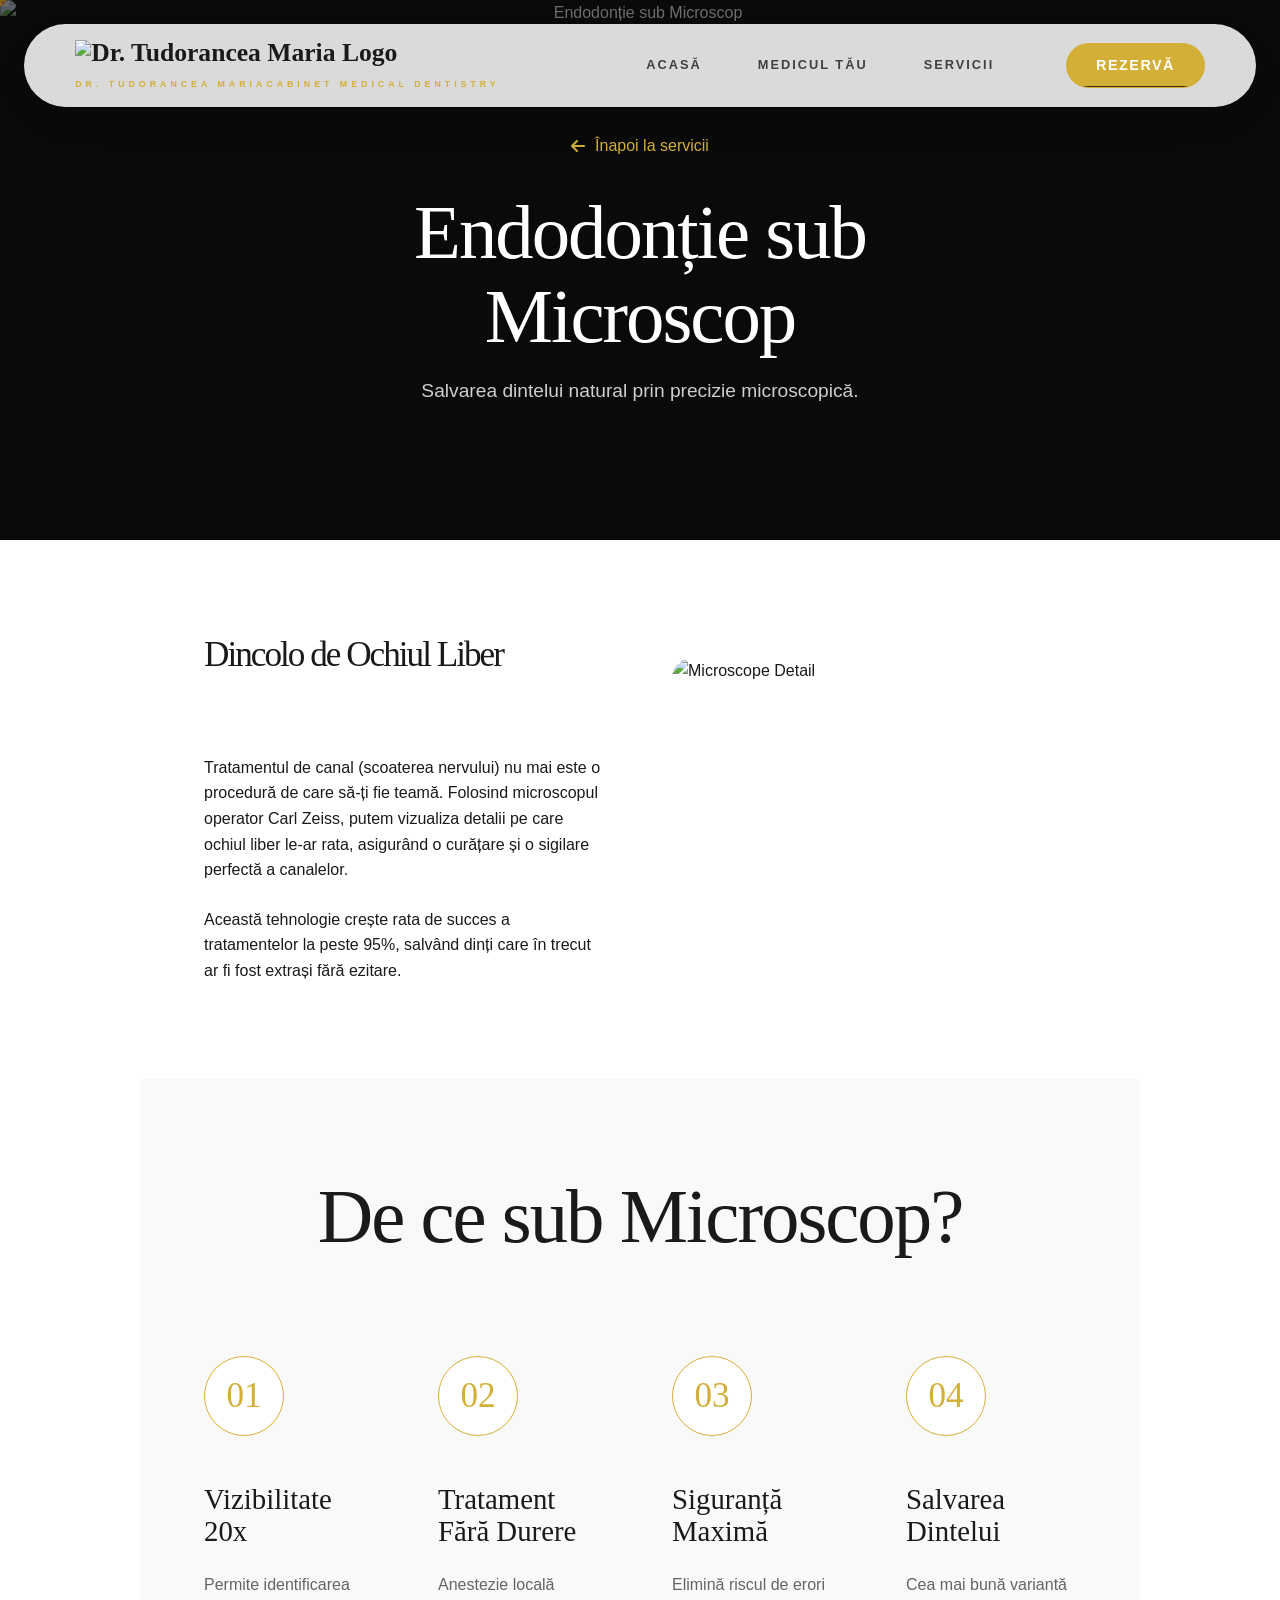
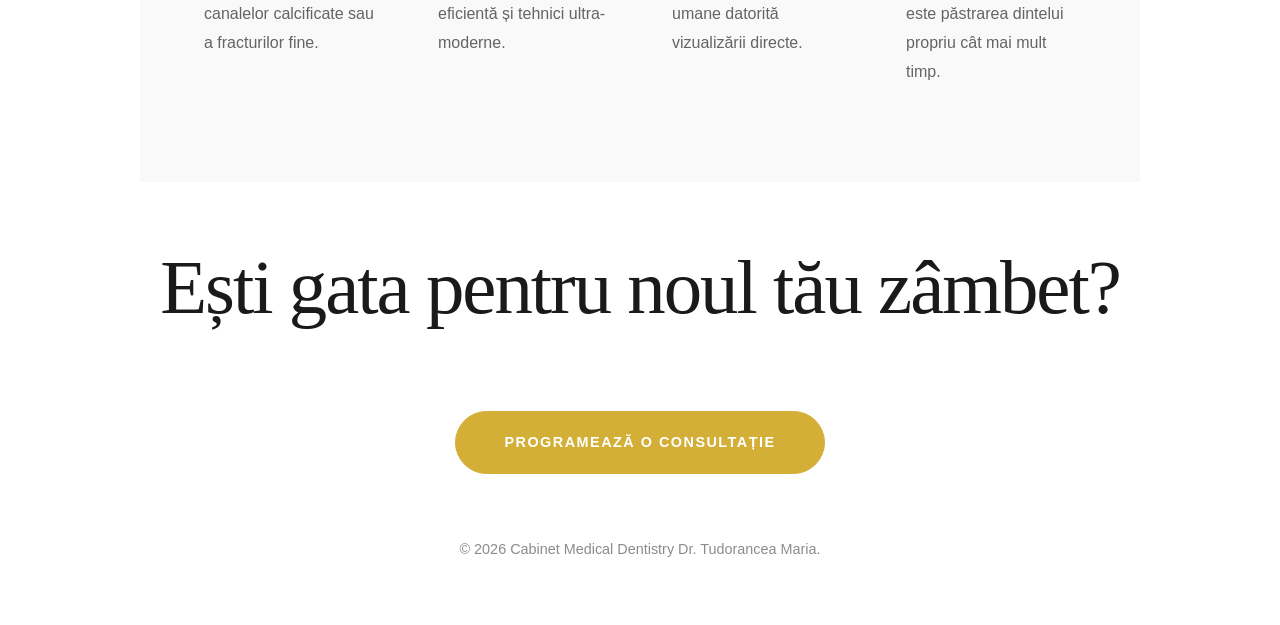
==== commit fe609608: "Fix missing navbar title text" ====
--- a/servicii/endodontie.html
+++ b/servicii/endodontie.html
@@ -79,7 +79,7 @@
 
     <!-- NAVBAR -->
     <nav class="gsap-nav">
-        <a href="../index.html" class="logo"><img src="../img/logo.png?v=20260313140100" alt="Dr. Tudorancea Maria Logo" class="nav-logo-img"></a>
+        <a href="../index.html" class="logo"><img src="../img/logo.png?v=20260313140100" alt="Dr. Tudorancea Maria Logo" class="nav-logo-img"><div class="logo-text"><span class="logo-title">Dr. Tudorancea Maria</span><span class="logo-subtitle">Cabinet Medical Dentistry</span></div></a>
         <div class="nav-links">
             <a href="../index.html#acasa" class="nav-item">Acasă</a>
             <a href="../index.html#medic" class="nav-item">Medicul Tău</a>
